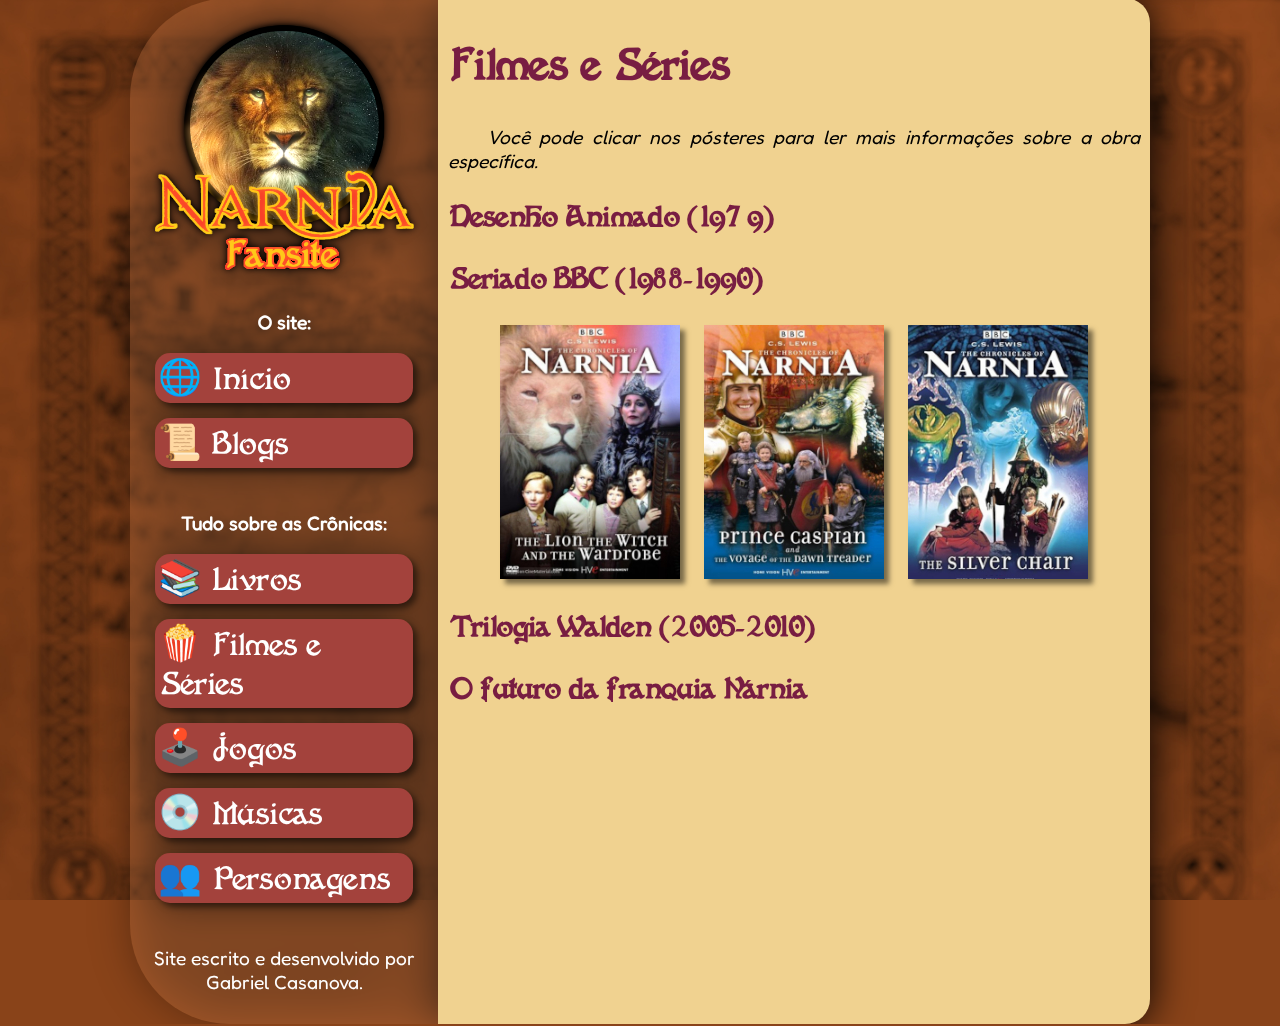
==== filmes.html @ 4fe0fdc0 "Posteres adicionados" ====
<!DOCTYPE html>
<html lang="pt-BR">

<head>
	<meta charset="utf-8"/>
	<link rel="stylesheet" type="text/css" href="/style.css">
	<link rel="icon" type="image/x-icon" href="/images/logo.png">
	<title>Filmes e Séries - Narnia Fansite</title>
</head>

<body>
	<div class="container">
		<!-- Sidebar. -->
		<div class="sidebar">
			<nav>
				<img class="logo" src="images/logo.png">
				<p class="center"><strong>O site:</strong></p>
				<ul class="navbar">
					<li class="btn"><a class="abtn" href="/index.html">🌐 Início</a></li>
					<li class="btn"><a class="abtn" href="/blogs.html">📜 Blogs</a></li>
				</ul>
				
				<p class="center"><br><strong>Tudo sobre as Crônicas:</strong></p>
				<p></p>
				<ul class="navbar">
					<li class="btn"><a class="abtn" href="/livros.html">📚 Livros</a></li>
					<li class="btn"><a class="abtn" href="/filmes.html">🍿 Filmes e Séries</a></li>
					<li class="btn"><a class="abtn" href="/jogos.html">🕹️ Jogos</a></li>
					<li class="btn"><a class="abtn" href="/musicas.html">💿 Músicas</a></li>
					<li class="btn"><a class="abtn" href="/personagens.html">👥 Personagens</a></li>
				</ul>
				<p class="center"><br>Site escrito e desenvolvido por Gabriel Casanova.</p>
			</nav>
		</div>
		
		<!-- Actual page. -->
		<div class="page">
			<h1>Filmes e Séries</h1>
			<p><em>Você pode clicar nos pósteres para ler mais informações sobre a obra específica.</em></p>
			
			<h2>Desenho Animado (1979)</h2>
			<h2>Seriado BBC (1988-1990)</h2>
			<ul class="poster">
				<li><img src="images/capas/narnia_bbc1.jpg"></li>
				<li><img src="images/capas/narnia_bbc2.jpg"></li>
				<li><img src="images/capas/narnia_bbc3.jpg"></li>
			</ul>
			<h2>Trilogia Walden (2005-2010)</h2>
			<h2>O futuro da franquia Nárnia</h2>
			
		</div>
	</div>
</body>
---- style.css ----
/* Load Fonts. */
@font-face {
	font-family: FantaisieArtistique;
	font-weight: normal;
	src: url("fonts/FantaisieArtistique.ttf") format("truetype");
}
@font-face {
	font-family: Fredoka;
	font-weight: normal;
	src: url("fonts/Fredoka.ttf") format("truetype");
}


/* Page. */
body {
	max-width: 1000px;
	margin-left: auto;
	margin-right: auto;
	
	background-color: #894319;
	background-image: url(images/narnia_map.jpg);
	background-size: cover;
	background-attachment: fixed;
}

.container {
	display: flex;
	margin: -10px;
	filter: drop-shadow(0px 0px 20px black);
}

.sidebar {
	flex: 1;
	padding: 10px;
	border-radius: 100px 0px 0px 100px;
	
	background-color: rgba(222, 131, 77, 0.3);
	color: white;
}

.page {
	flex: 2.4;
	padding: 10px;
	border-radius: 0px 25px 25px 0px;
	
	background-color: #F0D290;
}


/* Default elements. */
h1 {
	font-family: "FantaisieArtistique";
	font-size: 3em;
	color: #781D42;
}

h2 {
	font-family: "FantaisieArtistique";
	font-size: 2em;
	color: #781D42;
}

p {
	font-family: 'Fredoka';
	font-size: 1.2em;
	text-align: justify;
	text-indent: 2em;
}

/* Classes */
.center {
	text-align: center;
	text-indent: 0em;
}

.navbar {
	list-style-type: none;
	margin: 0px;
	padding: 0px;
}

.btn {
	margin: 15px;
	padding: 3px;
	border-radius: 15px;
	transition: 0.2s;
	
	background-color: #A3423C;
	filter: drop-shadow(4px 4px 3px rgba(0,0,0, 0.5));
	
	text-align: left;
	font-family: "FantaisieArtistique";
	font-size: 2.2em;
}

.btn:hover {
	border-radius: 20px;
	background-color: #781D42;
	filter: drop-shadow(4px 4px 3px black);
}

.abtn { text-decoration: none; transition: 0.2s;}
.abtn:link { color: white; }
.abtn:visited { color: white; }
.abtn:active { color: white;}
.abtn:hover {color: #F0D290;}

.logo {
	max-width: 100%;
	height: auto;
}

.poster {
	list-style: none;
	padding: 0;
	text-align: center;
}

.poster li {
	display: inline;
	margin: 10px;
}

.poster li img {
	box-shadow: 5px 5px 5px rgba(0,0,0, 0.5);
	transition: 0.2s;
}

.poster li img:hover {
	box-shadow: 5px 5px 5px black;
}
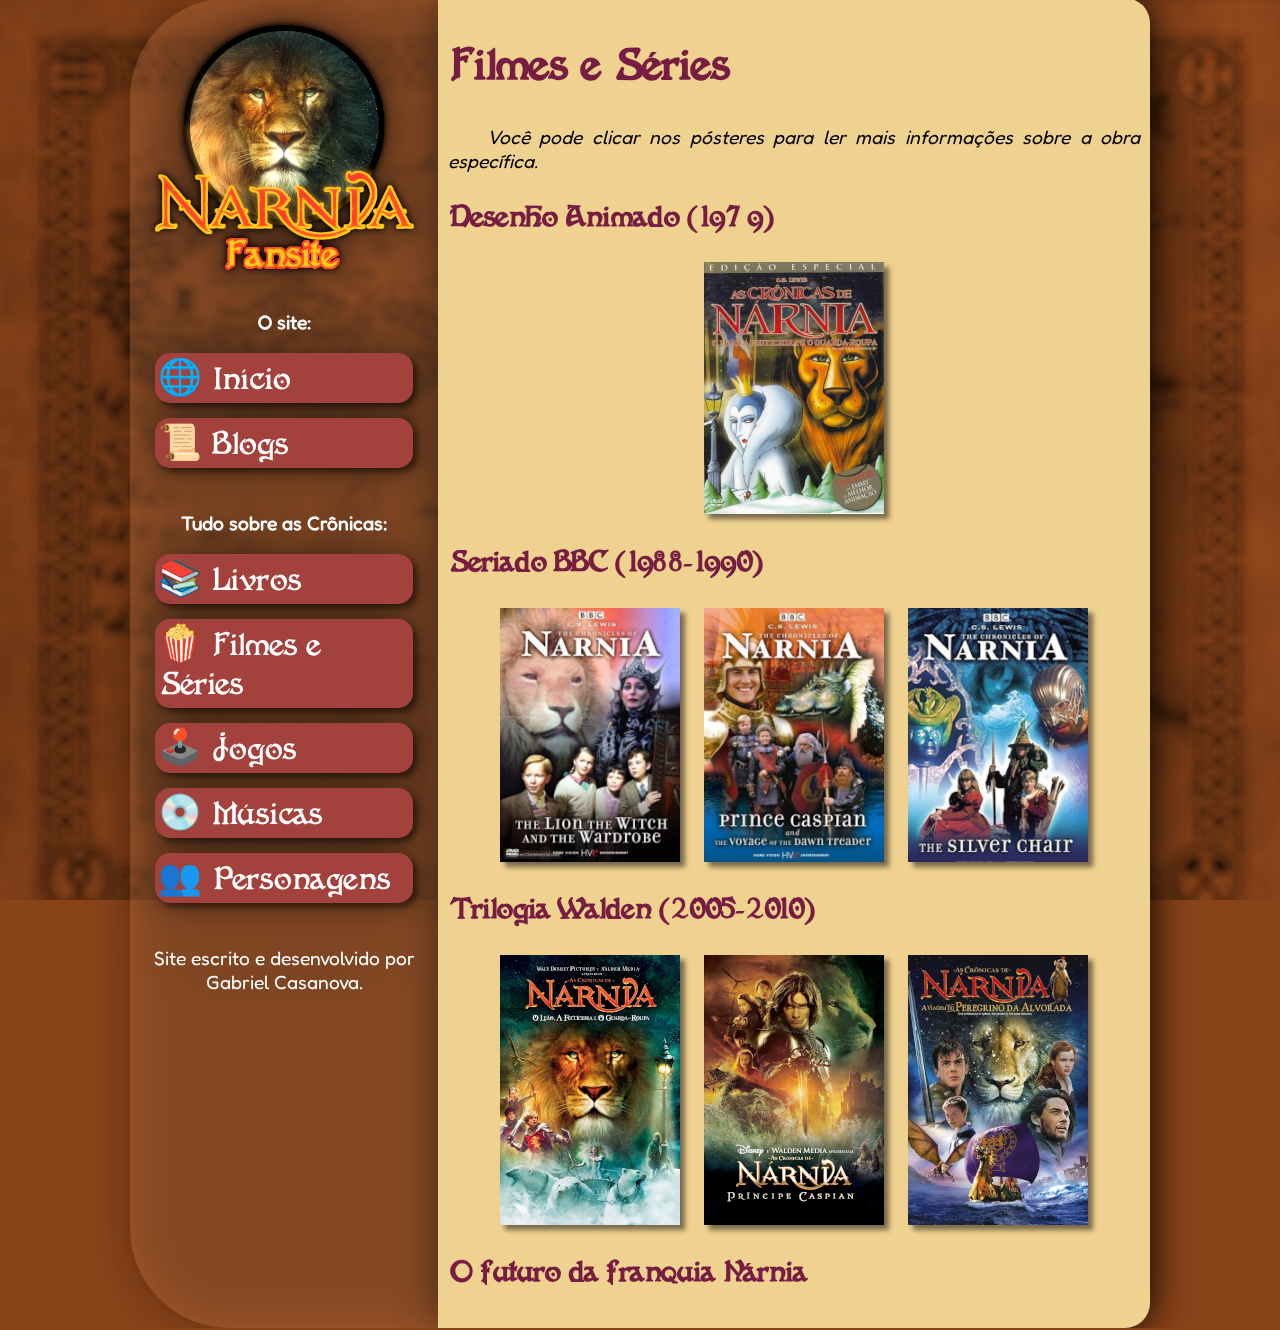
==== commit f7f56489: "Adicionado titulos aos posteres" ====
--- a/filmes.html
+++ b/filmes.html
@@ -3,8 +3,8 @@
 
 <head>
 	<meta charset="utf-8"/>
-	<link rel="stylesheet" type="text/css" href="/style.css">
-	<link rel="icon" type="image/x-icon" href="/images/logo.png">
+	<link rel="stylesheet" type="text/css" href="style.css">
+	<link rel="icon" type="image/x-icon" href="images/logo.png">
 	<title>Filmes e Séries - Narnia Fansite</title>
 </head>
 
@@ -16,18 +16,18 @@
 				<img class="logo" src="images/logo.png">
 				<p class="center"><strong>O site:</strong></p>
 				<ul class="navbar">
-					<li class="btn"><a class="abtn" href="/index.html">🌐 Início</a></li>
-					<li class="btn"><a class="abtn" href="/blogs.html">📜 Blogs</a></li>
+					<li class="btn"><a class="abtn" href="index.html">🌐 Início</a></li>
+					<li class="btn"><a class="abtn" href="blogs.html">📜 Blogs</a></li>
 				</ul>
 				
 				<p class="center"><br><strong>Tudo sobre as Crônicas:</strong></p>
 				<p></p>
 				<ul class="navbar">
-					<li class="btn"><a class="abtn" href="/livros.html">📚 Livros</a></li>
-					<li class="btn"><a class="abtn" href="/filmes.html">🍿 Filmes e Séries</a></li>
-					<li class="btn"><a class="abtn" href="/jogos.html">🕹️ Jogos</a></li>
-					<li class="btn"><a class="abtn" href="/musicas.html">💿 Músicas</a></li>
-					<li class="btn"><a class="abtn" href="/personagens.html">👥 Personagens</a></li>
+					<li class="btn"><a class="abtn" href="livros.html">📚 Livros</a></li>
+					<li class="btn"><a class="abtn" href="filmes.html">🍿 Filmes e Séries</a></li>
+					<li class="btn"><a class="abtn" href="jogos.html">🕹️ Jogos</a></li>
+					<li class="btn"><a class="abtn" href="musicas.html">💿 Músicas</a></li>
+					<li class="btn"><a class="abtn" href="personagens.html">👥 Personagens</a></li>
 				</ul>
 				<p class="center"><br>Site escrito e desenvolvido por Gabriel Casanova.</p>
 			</nav>
@@ -39,13 +39,21 @@
 			<p><em>Você pode clicar nos pósteres para ler mais informações sobre a obra específica.</em></p>
 			
 			<h2>Desenho Animado (1979)</h2>
+			<ul class="poster">
+				<li><img title="O Leão, A Feiticeira e o Guarda-Roupa" src="images/capas/narniaanimado.jpg"/></li>
+			</ul>
 			<h2>Seriado BBC (1988-1990)</h2>
 			<ul class="poster">
-				<li><img src="images/capas/narnia_bbc1.jpg"></li>
-				<li><img src="images/capas/narnia_bbc2.jpg"></li>
-				<li><img src="images/capas/narnia_bbc3.jpg"></li>
+				<li><img title="1a Temp: O Leão, A Feiticeira e o Guarda-Roupa"                src="images/capas/narnia_bbc1.jpg"/></li>
+				<li><img title="2a Temp: Príncipe Caspian e a Viagem do Peregrino da Alvorada" src="images/capas/narnia_bbc2.jpg"/></li>
+				<li><img title="3a Temp: A Cadeira de Prata"                                   src="images/capas/narnia_bbc3.jpg"/></li>
 			</ul>
 			<h2>Trilogia Walden (2005-2010)</h2>
+			<ul class="poster">
+				<li><img title="O Leão, A Feiticeira e o Guarda-Roupa" src="images/capas/narnia_disney1.jpg"/></li>
+				<li><img title="Príncipe Caspian"                      src="images/capas/narnia_disney2.jpg"/></li>
+				<li><img title="A Viagem do Peregrino da Alvorada"     src="images/capas/narnia_disney3.jpg"/></li>
+			</ul>
 			<h2>O futuro da franquia Nárnia</h2>
 			
 		</div>
